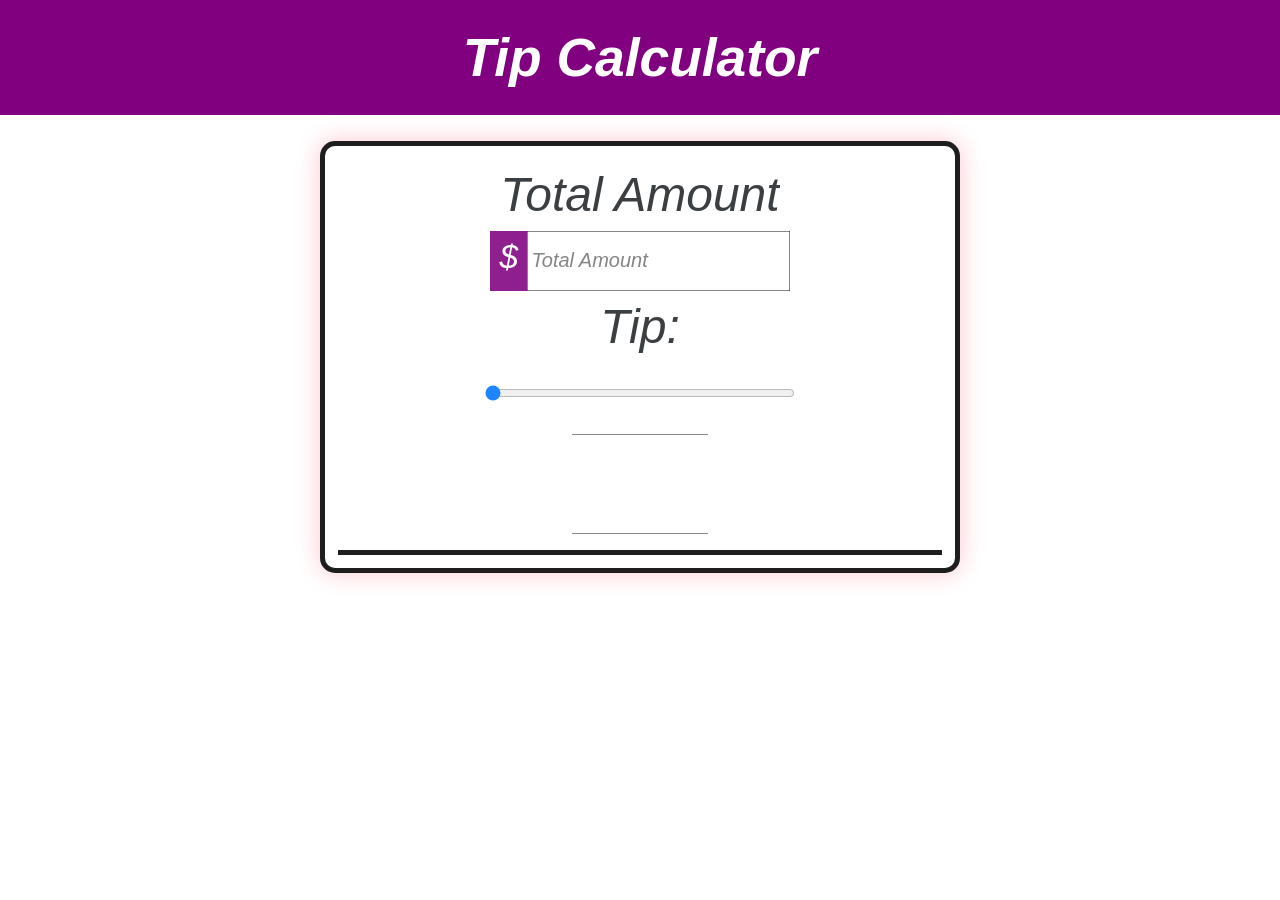
==== index.html @ 307e41ae "Overall website fix. Added header,footer and main content" ====
<DOCTYPE html>

    <head lang="en">
        <meta charset="UTF-8">
        <meta name="viewport" content="width=device-width, initial-scale=1, shrink-to-fit=no">
        <!--JavaScript-->
        <script src="code.js"></script>
        <!--Stylesheets-->
        <link rel="stylesheet" href="style.css">
        <link href="https://cdn.jsdelivr.net/npm/bootstrap@5.0.0-beta3/dist/css/bootstrap.min.css" rel="stylesheet"
            integrity="sha384-eOJMYsd53ii+scO/bJGFsiCZc+5NDVN2yr8+0RDqr0Ql0h+rP48ckxlpbzKgwra6" crossorigin="anonymous">
        <!--Icon-->
        <link rel="icon" type="image/png" href="calculator-icon_34473.ico">
        <title>Tip Calulator</title>
    </head>

    <header>
        <h1>Tip Calculator</h1>
    </header>

    <body>
        <main>
            <div class="tip">
                <form id='input'>
                    <div class="input-area">
                        <label>Total Amount</label>
                        <div class="align">
                            <span id="span">$
                                <input type="number" step="0.01" placeholder="Total Amount" id="amount"
                                    onchange="calculate()" required>
                            </span>
                        </div>
                    </div>
                    <div class="input-area">
                        <label>Tip: </label>
                        <input type="range" value="0" id="tip-range" onchange="calculate()">
                        <div class="d">
                            <div class="rangeInput">
                                <span id="span">%
                                    <input type="text" id="range-print" onchange="calcper()" placeholder="0">
                                </span>
                            </div>
                        </div>
                    </div>
                </form>

                <div class="divider"></div>

                <form id="output-area">
                    <h1>Results</h1>
                    <div class="output">

                        <label>Total Tip </label>
                        <div class="align">
                            <span id="span">$
                                <input type="number" id="output-justTip" disabled>
                            </span>
                        </div>
                    </div>
                    <div class="output">
                        <label>Total Amount with Tip </label>
                        <div class="align">
                            <span id="span">$
                                <input type="number" id="output-total" disabled required></span>
                        </div>
                    </div>
                    <div class="output">
                        <input type="submit" onclick="pay()" value="Pay" href="credit-card.png">
                    </div>
                </form>
            </div>
        </main>
    </body>

    <footer>
        <h1>Jose Amarante &copy; 2021</h1>
    </footer>
---- style.css ----
*{
    font-family:-apple-system, BlinkMacSystemFont, 'Segoe UI', Roboto, Oxygen, Ubuntu, Cantarell, 'Open Sans', 'Helvetica Neue', sans-serif;
    overflow: hidden;
    font-style: italic;
}

header{
    text-align: center;
}
header h1{
    font-size: 40pt;
    padding-top: 2%;
    padding-bottom: 2%;
    margin-bottom: 2%;
    font-weight: bold;
    background-color: purple;
    color: white;
    transition: ease-out .3s;
}

header h1:hover{
    transform: scale(1.25);
    margin-bottom: 2%;
    transition: ease-in .3s;
}
body{
    background-image: url("pexels-jeremy-bishop-2923595.jpg");
    background-position: center;
    background-size: cover;
}
main{
    margin-left:25%;
    margin-right:25%;
    border: 5px solid black;
    border-radius: 15px;
    padding: 1%;
    background-color: white;
    box-shadow: 0px 0px 25px pink ;
    opacity: .88;
}

main label{
    font-size: 3em;
}
main input{
    font-size: 15pt;
    height: 3em;

}
#span{
    background-color: purple;
    display: inline-block;
    font-size: 25pt;
    color: white;
    padding-left: 10px;
}
.align{
    display: inline-block;
}

.input-area{
   text-align: center; 
   margin-left: 18%;
   margin-right: 18%;
}

#tip-range{
    width: 80%;
    text-align: center;
    margin-bottom: 3%;
}
.rangeInput input{
    height: 1em;
    padding-left: 5px;
    font-size: 2pt;
}
.rangeInput{
 width: 35%;
 margin: auto;
}
.rangeInput #span{
    display: flex;
    align-items: center;
    justify-content: center;
   
}


#range-print{
    font-size: 3em;
}

.divider{
 border-top: solid 5px black;
}

#output-area h1{
text-align: center;
margin-top: 1.5%;
font-weight: bold;
font-size: 3.5em;
}
#output-area{
    display: none;
}
#output-JustTip,#output-total{
    background-color: white;
}

.output{
    text-align: center;
}

.output input[type=submit]{
    border-radius: 10px;
    width: 20%;
    margin-top: 1.5%;
    font-weight: bold;
    color: white;
    background-color: purple;
    transition: 150ms;
    background-image: url('credit-card.png');
    background-size: 25%;
    background-position: 15px;
    background-repeat: no-repeat;
}

.output input[type=submit]:hover{
    transform: scale(1.35);
    transition: 150ms;
    margin-bottom: 1%;
    opacity: .8;
}

.output input[type=submit]:active{
    transform: scale(1.15);
    transition: 50ms;
}

footer{
    text-align: center;
}

footer h1{
    font-size: 40pt;
    margin-top: 1%;
    margin-bottom: 2%;
    font-weight: bold;
    color: white;
}

@media screen and (max-width: 1100px) {
    .input-area{
        text-align: center; 
        margin-left: 0%;
        margin-right: 0%;
     }
     main {
        margin-left: 10%!important;
        margin-right: 10%!important;
    }
}



@media screen and (max-width: 800px) {
    .input-area{
        text-align: center; 
        margin-left: 0%;
        margin-right: 0%;
     }
    main {
        margin-left: 5%!important;
        margin-right: 5%!important;
    }
}


@media screen and (max-width: 700px) {
    .input-area{
        font-size: 10pt;
     }

     .output{
         font-size: 10pt;
     }
    
}
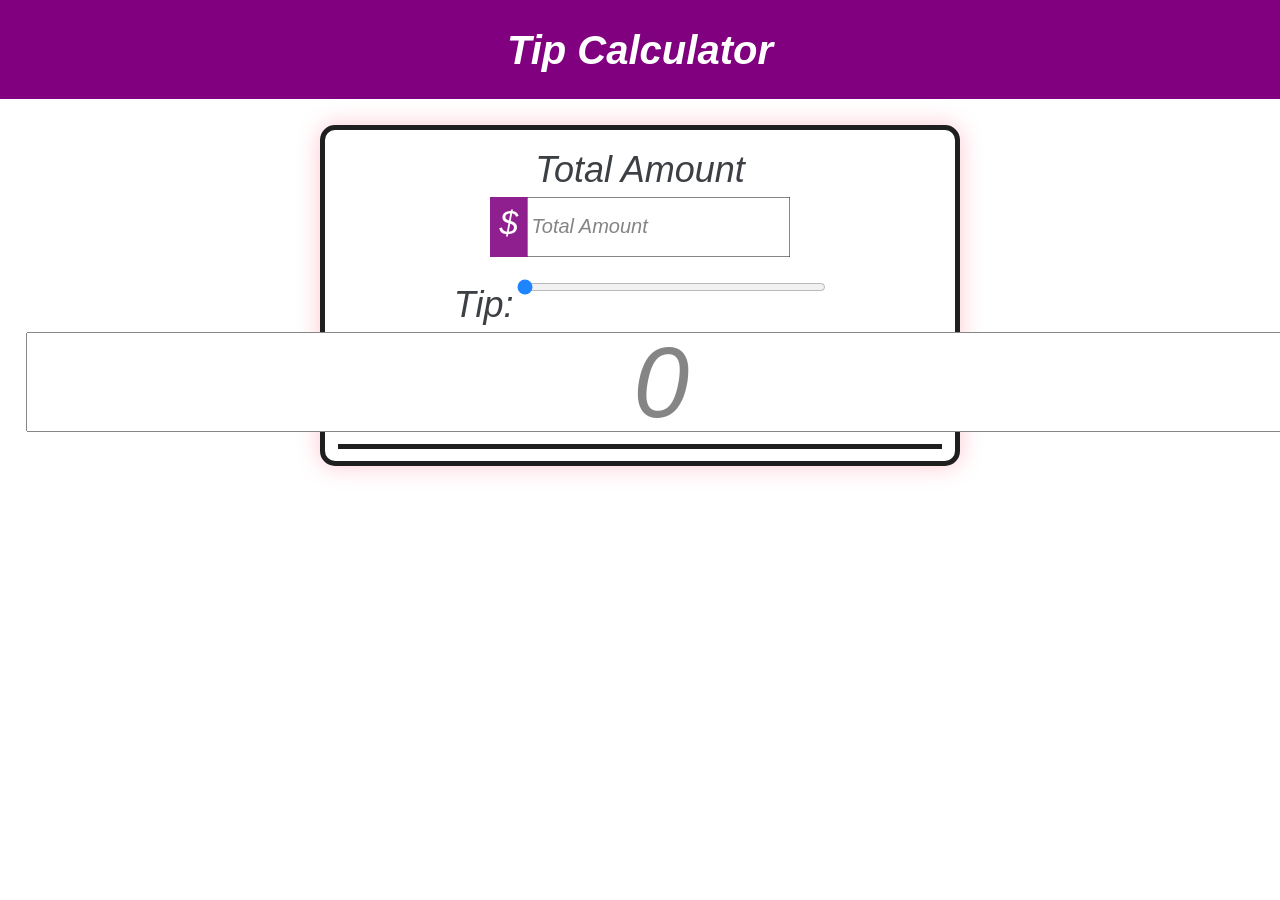
==== commit 13a9183b: "Made edits" ====
--- a/index.html
+++ b/index.html
@@ -33,6 +33,7 @@
                     </div>
                     <div class="input-area">
                         <label>Tip: </label>
+                        
                         <input type="range" value="0" id="tip-range" onchange="calculate()">
                         <div class="d">
                             <div class="rangeInput">
--- a/style.css
+++ b/style.css
@@ -1,14 +1,18 @@
 *{
     font-family:-apple-system, BlinkMacSystemFont, 'Segoe UI', Roboto, Oxygen, Ubuntu, Cantarell, 'Open Sans', 'Helvetica Neue', sans-serif;
-    overflow: hidden;
     font-style: italic;
-}
-
+    -ms-overflow-style: none;  /* IE and Edge */
+    scrollbar-width: none;  /* Firefox */
+    font-size: 9pt;
+}
+* ::-webkit-scrollbar {
+    display: none;
+  }
 header{
     text-align: center;
 }
 header h1{
-    font-size: 40pt;
+    font-size: 30pt;
     padding-top: 2%;
     padding-bottom: 2%;
     margin-bottom: 2%;
@@ -73,10 +77,13 @@
     height: 1em;
     padding-left: 5px;
     font-size: 2pt;
+    overflow: hidden;
+    text-align: center;
 }
 .rangeInput{
- width: 35%;
+ width: 40%;
  margin: auto;
+ 
 }
 .rangeInput #span{
     display: flex;
@@ -173,6 +180,14 @@
         margin-left: 5%!important;
         margin-right: 5%!important;
     }
+    .output input[type=submit]:hover{
+        transform: scale(1.35);
+        transition: 150ms;
+        margin-bottom: 1%;
+        margin-top: 5%;
+        opacity: .8;
+    }
+    
 }
 
 
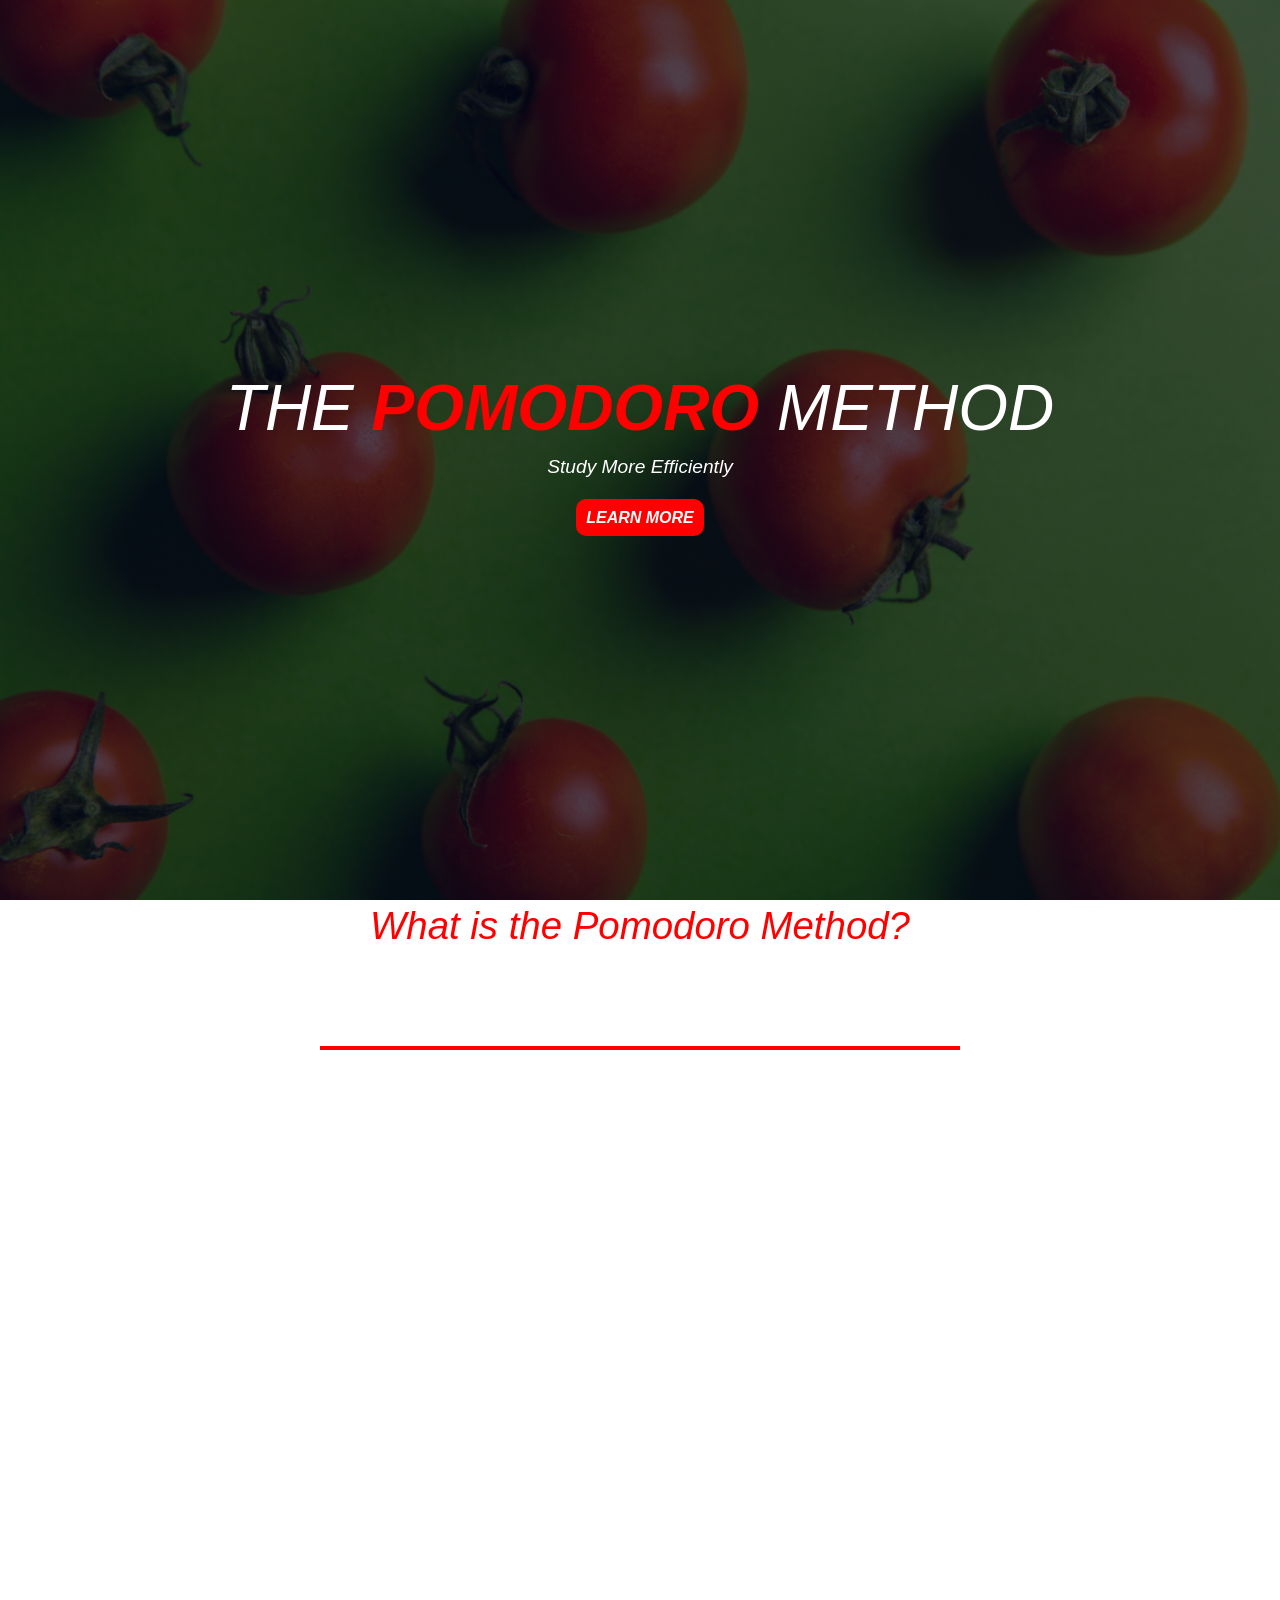
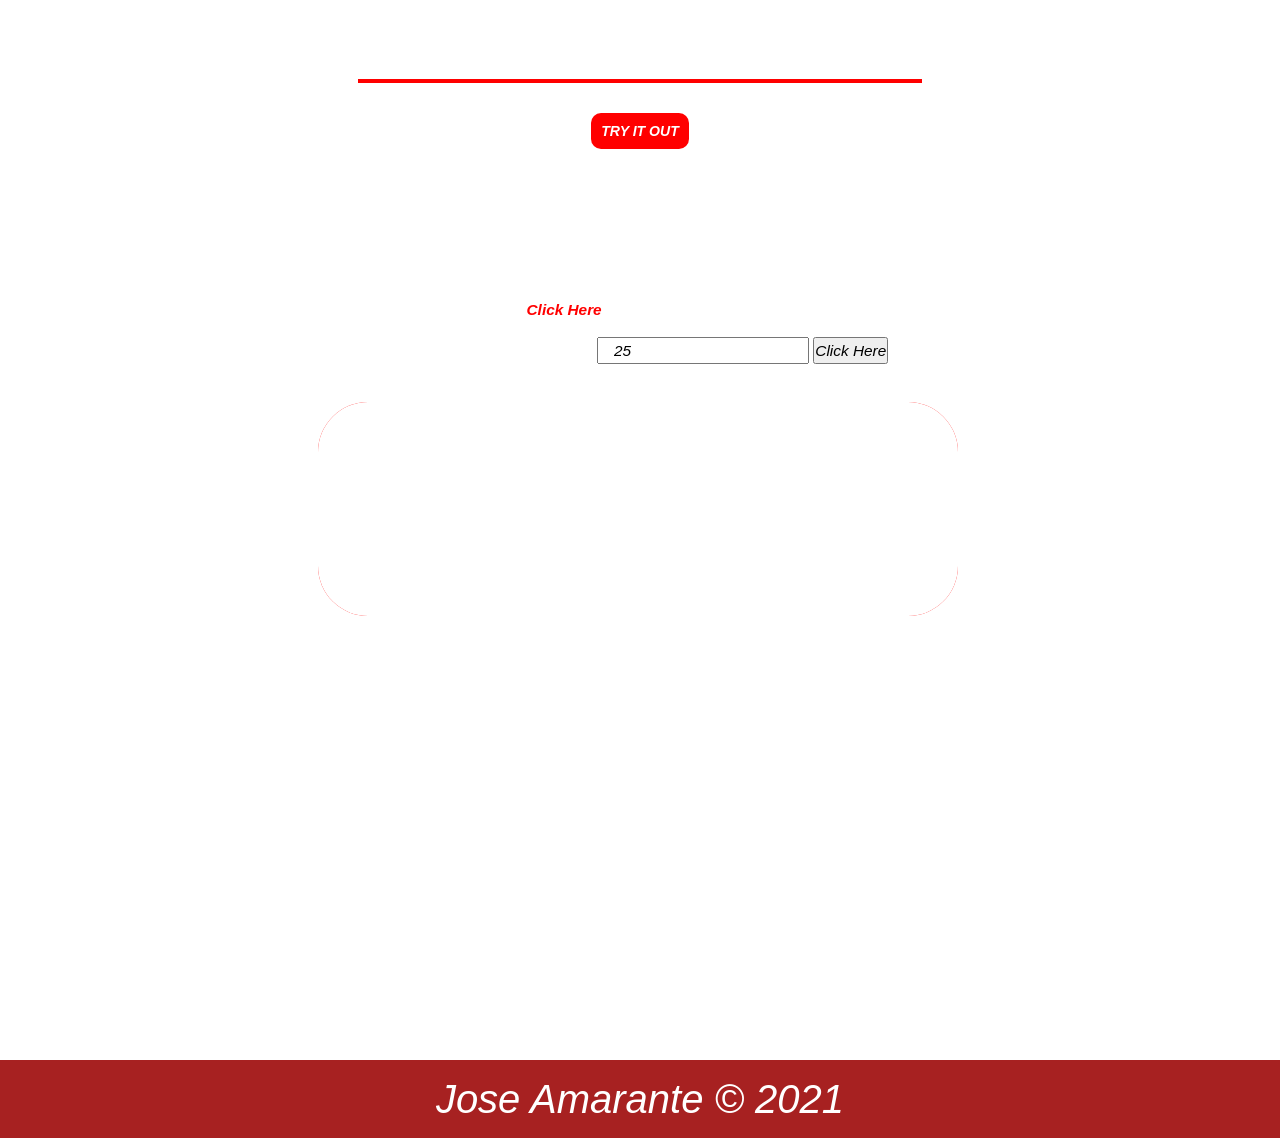
==== commit 11f967b6: "Add files via upload" ====
--- a/index.html
+++ b/index.html
@@ -1,78 +1,73 @@
-<DOCTYPE html>
-
-    <head lang="en">
-        <meta charset="UTF-8">
-        <meta name="viewport" content="width=device-width, initial-scale=1, shrink-to-fit=no">
-        <!--JavaScript-->
-        <script src="code.js"></script>
-        <!--Stylesheets-->
-        <link rel="stylesheet" href="style.css">
-        <link href="https://cdn.jsdelivr.net/npm/bootstrap@5.0.0-beta3/dist/css/bootstrap.min.css" rel="stylesheet"
-            integrity="sha384-eOJMYsd53ii+scO/bJGFsiCZc+5NDVN2yr8+0RDqr0Ql0h+rP48ckxlpbzKgwra6" crossorigin="anonymous">
-        <!--Icon-->
-        <link rel="icon" type="image/png" href="calculator-icon_34473.ico">
-        <title>Tip Calulator</title>
-    </head>
-
-    <header>
-        <h1>Tip Calculator</h1>
-    </header>
-
-    <body>
-        <main>
-            <div class="tip">
-                <form id='input'>
-                    <div class="input-area">
-                        <label>Total Amount</label>
-                        <div class="align">
-                            <span id="span">$
-                                <input type="number" step="0.01" placeholder="Total Amount" id="amount"
-                                    onchange="calculate()" required>
-                            </span>
-                        </div>
-                    </div>
-                    <div class="input-area">
-                        <label>Tip: </label>
-                        
-                        <input type="range" value="0" id="tip-range" onchange="calculate()">
-                        <div class="d">
-                            <div class="rangeInput">
-                                <span id="span">%
-                                    <input type="text" id="range-print" onchange="calcper()" placeholder="0">
-                                </span>
-                            </div>
-                        </div>
-                    </div>
-                </form>
-
-                <div class="divider"></div>
-
-                <form id="output-area">
-                    <h1>Results</h1>
-                    <div class="output">
-
-                        <label>Total Tip </label>
-                        <div class="align">
-                            <span id="span">$
-                                <input type="number" id="output-justTip" disabled>
-                            </span>
-                        </div>
-                    </div>
-                    <div class="output">
-                        <label>Total Amount with Tip </label>
-                        <div class="align">
-                            <span id="span">$
-                                <input type="number" id="output-total" disabled required></span>
-                        </div>
-                    </div>
-                    <div class="output">
-                        <input type="submit" onclick="pay()" value="Pay" href="credit-card.png">
-                    </div>
-                </form>
-            </div>
-        </main>
-    </body>
-
-    <footer>
-        <h1>Jose Amarante &copy; 2021</h1>
-    </footer>+<DOCTYPE html>
+    <html>
+
+    <head lang="en">
+        <meta charset="UTF-8">
+        <meta name="viewport" content="width=device-width, initial-scale=1, shrink-to-fit=no">
+        <!--JavaScript-->
+        <script src="code.js"></script>
+        <!--Stylesheets-->
+        <link rel="stylesheet" href="style.css">
+        <link href="https://cdn.jsdelivr.net/npm/bootstrap@5.0.0-beta3/dist/css/bootstrap.min.css" rel="stylesheet"
+            integrity="sha384-eOJMYsd53ii+scO/bJGFsiCZc+5NDVN2yr8+0RDqr0Ql0h+rP48ckxlpbzKgwra6" crossorigin="anonymous">
+        <!--Icon and Title-->
+        <link rel="icon" href="Martin-Berube-Food-Tomato.ico?">
+        <title>Pomodoro Clock</title>
+    </head>
+
+    <header id="header-content">
+        <div class="title">
+            <h1>THE <strong>POMODORO</strong> METHOD</h1>
+            <h3>Study More Efficiently</h3>
+        </div>
+        <div class="button">
+            <a href="#main">LEARN MORE</a>
+        </div>
+    </header>
+
+    <body>
+        <main id="main">
+            <section id="explination">
+                <h1>What is the Pomodoro Method?</h1>
+                <p>The Pomodoro Technique was developed in the late 1980s by then university student Francesco Cirillo.
+                    Cirillo was struggling to focus on his studies and complete assignments. Feeling overwhelmed, he
+                    asked himself to commit to just 10 minutes of focused study time. Encouraged by the challenge, he
+                    found a tomato (pomodoro in Italian) shaped kitchen timer, and the Pomodoro technique was born.</p>
+
+                <iframe width="1280" height="600" src="https://www.youtube.com/embed/mNBmG24djoY"
+                    title="YouTube video player" frameborder="0"
+                    allow="accelerometer; autoplay; clipboard-write; encrypted-media; gyroscope; picture-in-picture"
+                    allowfullscreen id="video">
+                </iframe>
+                <div class="line"></div>
+                <div class="center">
+                    <a href="#pomodoro">TRY IT OUT</a>
+                </div>
+            </section>
+
+            <section id="pomodoro">
+                <div class="input">
+                    <form onsubmit="return false;">
+                        <h1>The Pomodoro Timer</h1>
+                        <p>Press <strong> Click Here</strong> to start the Pomodoro Timer</p>
+                        <label>Sessions Length in minutes:</label><input type="number" id="input" value="25" required>
+                        <input type="submit" onclick="algo()" value="Click Here">
+                    </form>
+                </div>
+                <div class="progress-center">
+                    <progress value="0" max="1000" id="progressBar"></progress>
+                    <embed src="success.wav" autostart="false" width="0" height="0" id="sound1"
+                    enablejavascript="true">
+                </div>
+            </section>
+            <footer>
+                <h1>Jose Amarante &copy; 2021 </h1>
+            </footer>
+        </main>
+
+
+
+    </body>
+
+
+    </html>
--- a/style.css
+++ b/style.css
@@ -1,203 +1,221 @@
-*{
-    font-family:-apple-system, BlinkMacSystemFont, 'Segoe UI', Roboto, Oxygen, Ubuntu, Cantarell, 'Open Sans', 'Helvetica Neue', sans-serif;
-    font-style: italic;
-    -ms-overflow-style: none;  /* IE and Edge */
-    scrollbar-width: none;  /* Firefox */
-    font-size: 9pt;
-}
-* ::-webkit-scrollbar {
-    display: none;
-  }
-header{
-    text-align: center;
-}
-header h1{
-    font-size: 30pt;
-    padding-top: 2%;
-    padding-bottom: 2%;
-    margin-bottom: 2%;
-    font-weight: bold;
-    background-color: purple;
-    color: white;
-    transition: ease-out .3s;
-}
-
-header h1:hover{
-    transform: scale(1.25);
-    margin-bottom: 2%;
-    transition: ease-in .3s;
-}
-body{
-    background-image: url("pexels-jeremy-bishop-2923595.jpg");
-    background-position: center;
-    background-size: cover;
-}
-main{
-    margin-left:25%;
-    margin-right:25%;
-    border: 5px solid black;
-    border-radius: 15px;
-    padding: 1%;
-    background-color: white;
-    box-shadow: 0px 0px 25px pink ;
-    opacity: .88;
-}
-
-main label{
-    font-size: 3em;
-}
-main input{
-    font-size: 15pt;
-    height: 3em;
-
-}
-#span{
-    background-color: purple;
-    display: inline-block;
-    font-size: 25pt;
-    color: white;
-    padding-left: 10px;
-}
-.align{
-    display: inline-block;
-}
-
-.input-area{
-   text-align: center; 
-   margin-left: 18%;
-   margin-right: 18%;
-}
-
-#tip-range{
-    width: 80%;
-    text-align: center;
-    margin-bottom: 3%;
-}
-.rangeInput input{
-    height: 1em;
-    padding-left: 5px;
-    font-size: 2pt;
-    overflow: hidden;
-    text-align: center;
-}
-.rangeInput{
- width: 40%;
- margin: auto;
- 
-}
-.rangeInput #span{
-    display: flex;
-    align-items: center;
-    justify-content: center;
-   
-}
-
-
-#range-print{
-    font-size: 3em;
-}
-
-.divider{
- border-top: solid 5px black;
-}
-
-#output-area h1{
-text-align: center;
-margin-top: 1.5%;
-font-weight: bold;
-font-size: 3.5em;
-}
-#output-area{
-    display: none;
-}
-#output-JustTip,#output-total{
-    background-color: white;
-}
-
-.output{
-    text-align: center;
-}
-
-.output input[type=submit]{
-    border-radius: 10px;
-    width: 20%;
-    margin-top: 1.5%;
-    font-weight: bold;
-    color: white;
-    background-color: purple;
-    transition: 150ms;
-    background-image: url('credit-card.png');
-    background-size: 25%;
-    background-position: 15px;
-    background-repeat: no-repeat;
-}
-
-.output input[type=submit]:hover{
-    transform: scale(1.35);
-    transition: 150ms;
-    margin-bottom: 1%;
-    opacity: .8;
-}
-
-.output input[type=submit]:active{
-    transform: scale(1.15);
-    transition: 50ms;
-}
-
-footer{
-    text-align: center;
-}
-
-footer h1{
-    font-size: 40pt;
-    margin-top: 1%;
-    margin-bottom: 2%;
-    font-weight: bold;
-    color: white;
-}
-
-@media screen and (max-width: 1100px) {
-    .input-area{
-        text-align: center; 
-        margin-left: 0%;
-        margin-right: 0%;
-     }
-     main {
-        margin-left: 10%!important;
-        margin-right: 10%!important;
-    }
-}
-
-
-
-@media screen and (max-width: 800px) {
-    .input-area{
-        text-align: center; 
-        margin-left: 0%;
-        margin-right: 0%;
-     }
-    main {
-        margin-left: 5%!important;
-        margin-right: 5%!important;
-    }
-    .output input[type=submit]:hover{
-        transform: scale(1.35);
-        transition: 150ms;
-        margin-bottom: 1%;
-        margin-top: 5%;
-        opacity: .8;
-    }
-    
-}
-
-
-@media screen and (max-width: 700px) {
-    .input-area{
-        font-size: 10pt;
-     }
-
-     .output{
-         font-size: 10pt;
-     }
-    
-}+*{
+    font-family:-apple-system, BlinkMacSystemFont, 'Segoe UI', Roboto, Oxygen, Ubuntu, Cantarell, 'Open Sans', 'Helvetica Neue', sans-serif;
+    font-style: italic;
+    -ms-overflow-style: none;  /* IE and Edge */
+    scrollbar-width: none;  /* Firefox */
+    scroll-behavior: smooth;
+    margin: 0;
+    padding: 0;
+}
+* ::-webkit-scrollbar {
+    display: none;
+  }
+
+#header-content{
+    display: flex;
+    align-items: center;
+    justify-content: center;
+    flex-direction: column;
+    height: 100vh;
+    background-image: linear-gradient(rgba(4,9,30,0.7),rgba(4,9,30,0.7)),url("pexels-toni-cuenca-594059.jpg");
+    background-position: center;
+    background-size: cover;
+    width: auto;
+    background-attachment: fixed;
+}
+.title {
+text-align: center;
+}
+
+.title h1{
+    font-size: 5vw;
+    color: white;
+}
+.title h3{
+    font-size: 1.5vw;
+    color: white;
+}
+.title strong{
+    color: red;
+}
+.button{
+    text-align: center;
+    margin-top: 1.5%;
+}
+.button a{
+    background-color: red;
+    color: white;
+    font-weight: bold;
+    border-radius: 10px;
+    padding: 10px;
+    text-decoration: none;
+    font-size: 1.25vw;
+    transition: 225ms;
+}
+
+#header-content .button a:hover{
+    font-size: 300%;
+    transition: 225ms;
+    color: black;
+}
+#header-content .button a:active{
+    font-size: 225%;
+    transition: 100ms;
+}
+
+/*
+
+WORKING ON THE FIRST SECTION WHICH INCLUDES DISCRIPTION OF POMODORO METHOD
+
+*/
+
+
+#explination{
+    height: 100vh;
+    margin-top: .2%;
+    margin-bottom: .2%;
+    font-size: 1vw;
+    background-image: linear-gradient(rgba(4,9,30,0.7),rgba(4,9,30,0.7)),url("pexels-pew-nguyen-239548.jpg");
+    background-position: center;
+    background-size: cover;
+    width: auto;
+    background-attachment: fixed;
+    color: white;
+}
+#explination h1{
+    text-align: center;
+    color: red;
+    font-size: 3vw;
+}
+#explination p{
+    text-align: center;
+    margin-left: 25%;
+    margin-right: 25%;
+    padding-bottom: 1%;
+    border-bottom: 4px solid red;
+}
+#video{
+   display: block;
+   margin: auto;
+}
+
+.line{
+    border-top:  4px solid red;
+    margin-top: 1%;
+    margin-left: 28%;
+    margin-right: 28%;
+}
+.center{
+    text-align: center;
+    margin-top: 3%;
+}
+
+#explination a{
+    background-color: red;
+    color: white;
+    font-weight: bold;
+    border-radius: 10px;
+    padding: 10px;
+    text-decoration: none;
+    font-size: 1.1vw;
+    transition: 225ms;
+    margin: auto;
+}
+
+#explination a:hover{
+    font-size: 185%;
+    transition: 225ms;
+    color: black;
+}
+
+#explination a:active{
+    font-size: 120%;
+    transition: 100ms;
+}
+
+/*
+    THE TIMER IS DOWN HERE
+*/
+
+#pomodoro{
+    height: 95vh;
+    margin-top: .2%;
+    background-image: linear-gradient(rgba(4,9,30,0.7),rgba(4,9,30,0.7)),url("pexels-pixabay-39396.jpg");
+    background-position: center;
+    background-size: cover;
+    width: auto;
+    background-attachment: fixed;
+    color: white;
+}
+#pomodoro h1{
+    text-align: center;
+    padding-top: 3%;
+    color: white;
+    font-size: 3vw;
+}
+#pomodoro strong{
+    color: red;
+    font-weight: bold;
+}
+
+/*
+ACTUAL CLOCK
+*/
+
+
+.input{
+    text-align: center;
+    font-size: 1.2vw;
+}
+input[type=number]{
+    padding-left: 1.2%;
+}
+label{
+    color: white;
+    margin-right: 1%;
+}
+
+.progress-center{
+    text-align: center;
+    margin-top: 3%;
+}
+
+.progress-center progress{
+    height: 25%;
+   width: 50%;
+   border-radius: 50px;
+}
+
+.progress-center progress{
+    background-color: red;
+    border-radius: 50px;
+}
+
+.progress-center progress::-webkit-progress-value {
+    background-color: red;
+    border-radius: 50px;
+  }
+
+.progress-center progress::-webkit-progress-bar {
+    background-color: white;
+    border-radius: 50px;
+  }
+
+/*
+FOOTER 
+*/
+
+footer{
+    background-color: rgb(167, 33, 33);
+    color: white;
+    text-align: center;
+    padding-top: 15px;
+    padding-bottom: 15px;
+}
+footer h1{
+    margin:0;
+    
+}
+
+
+
